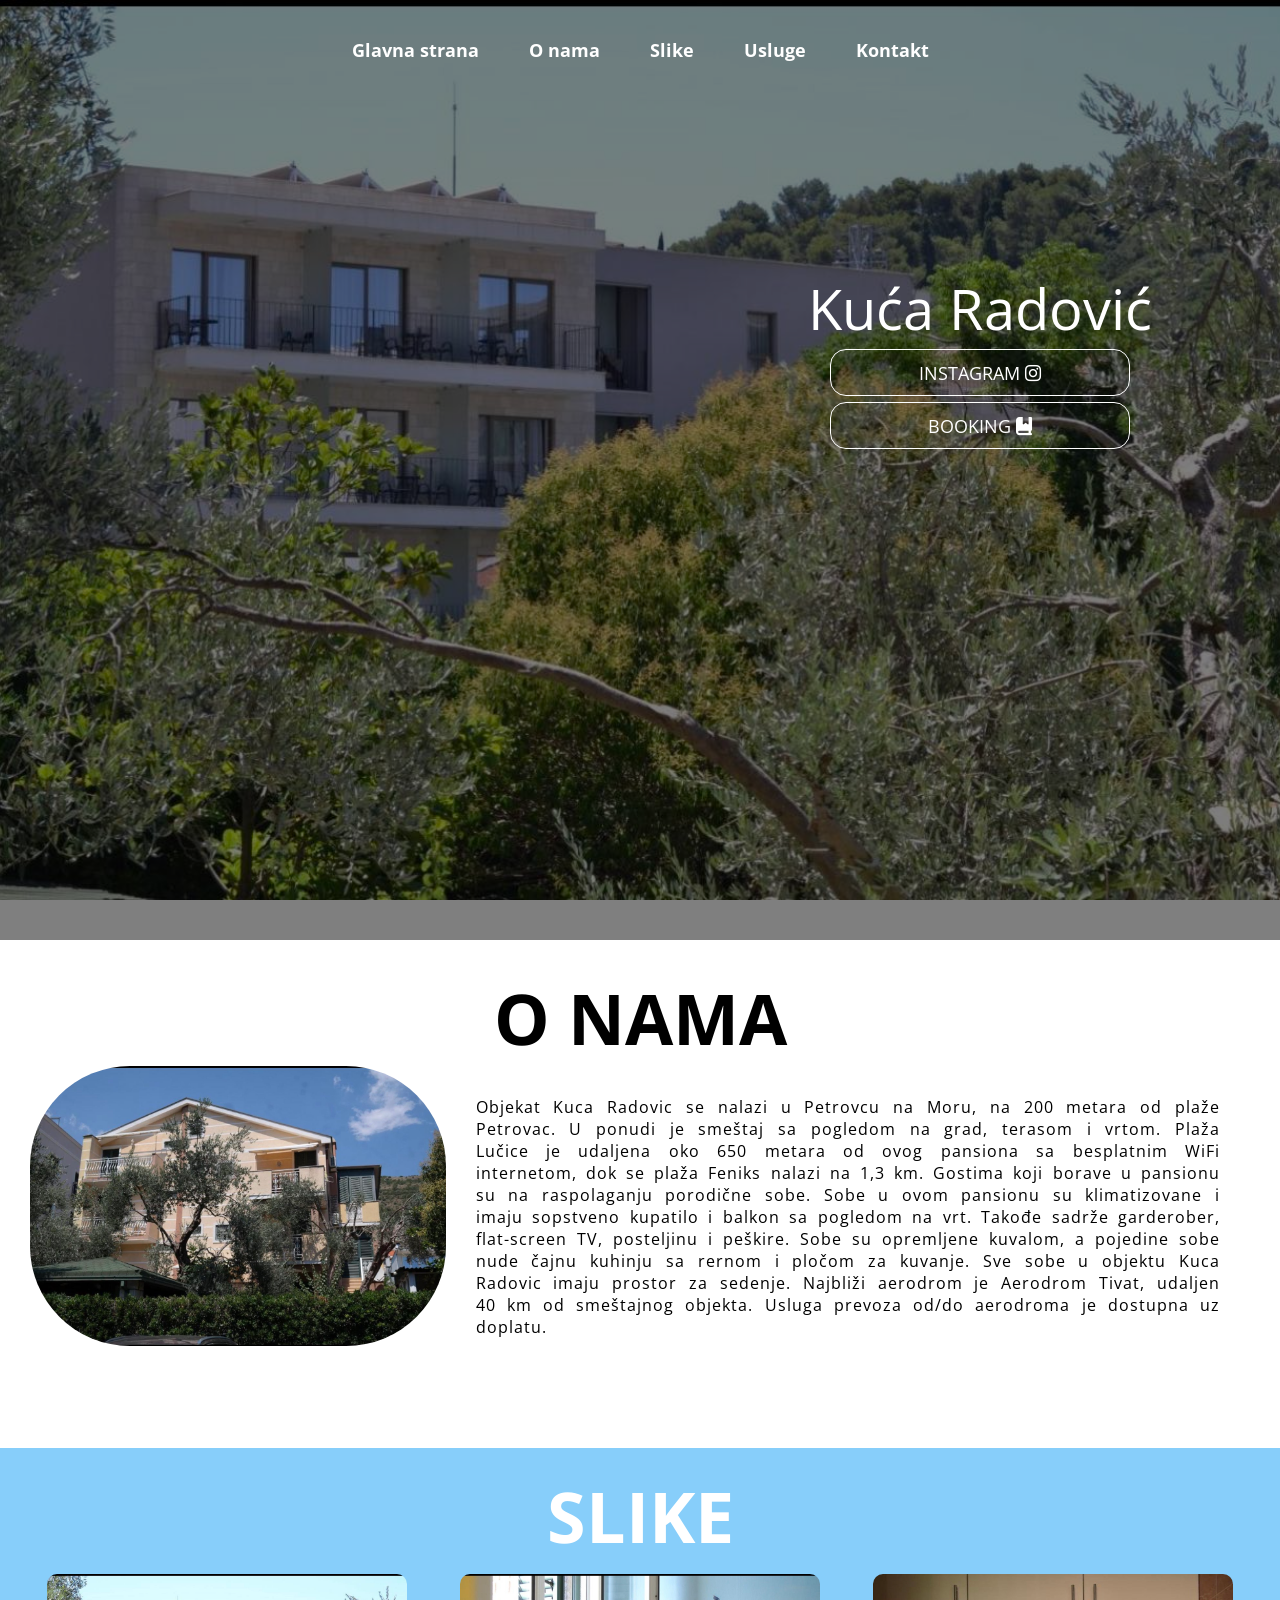
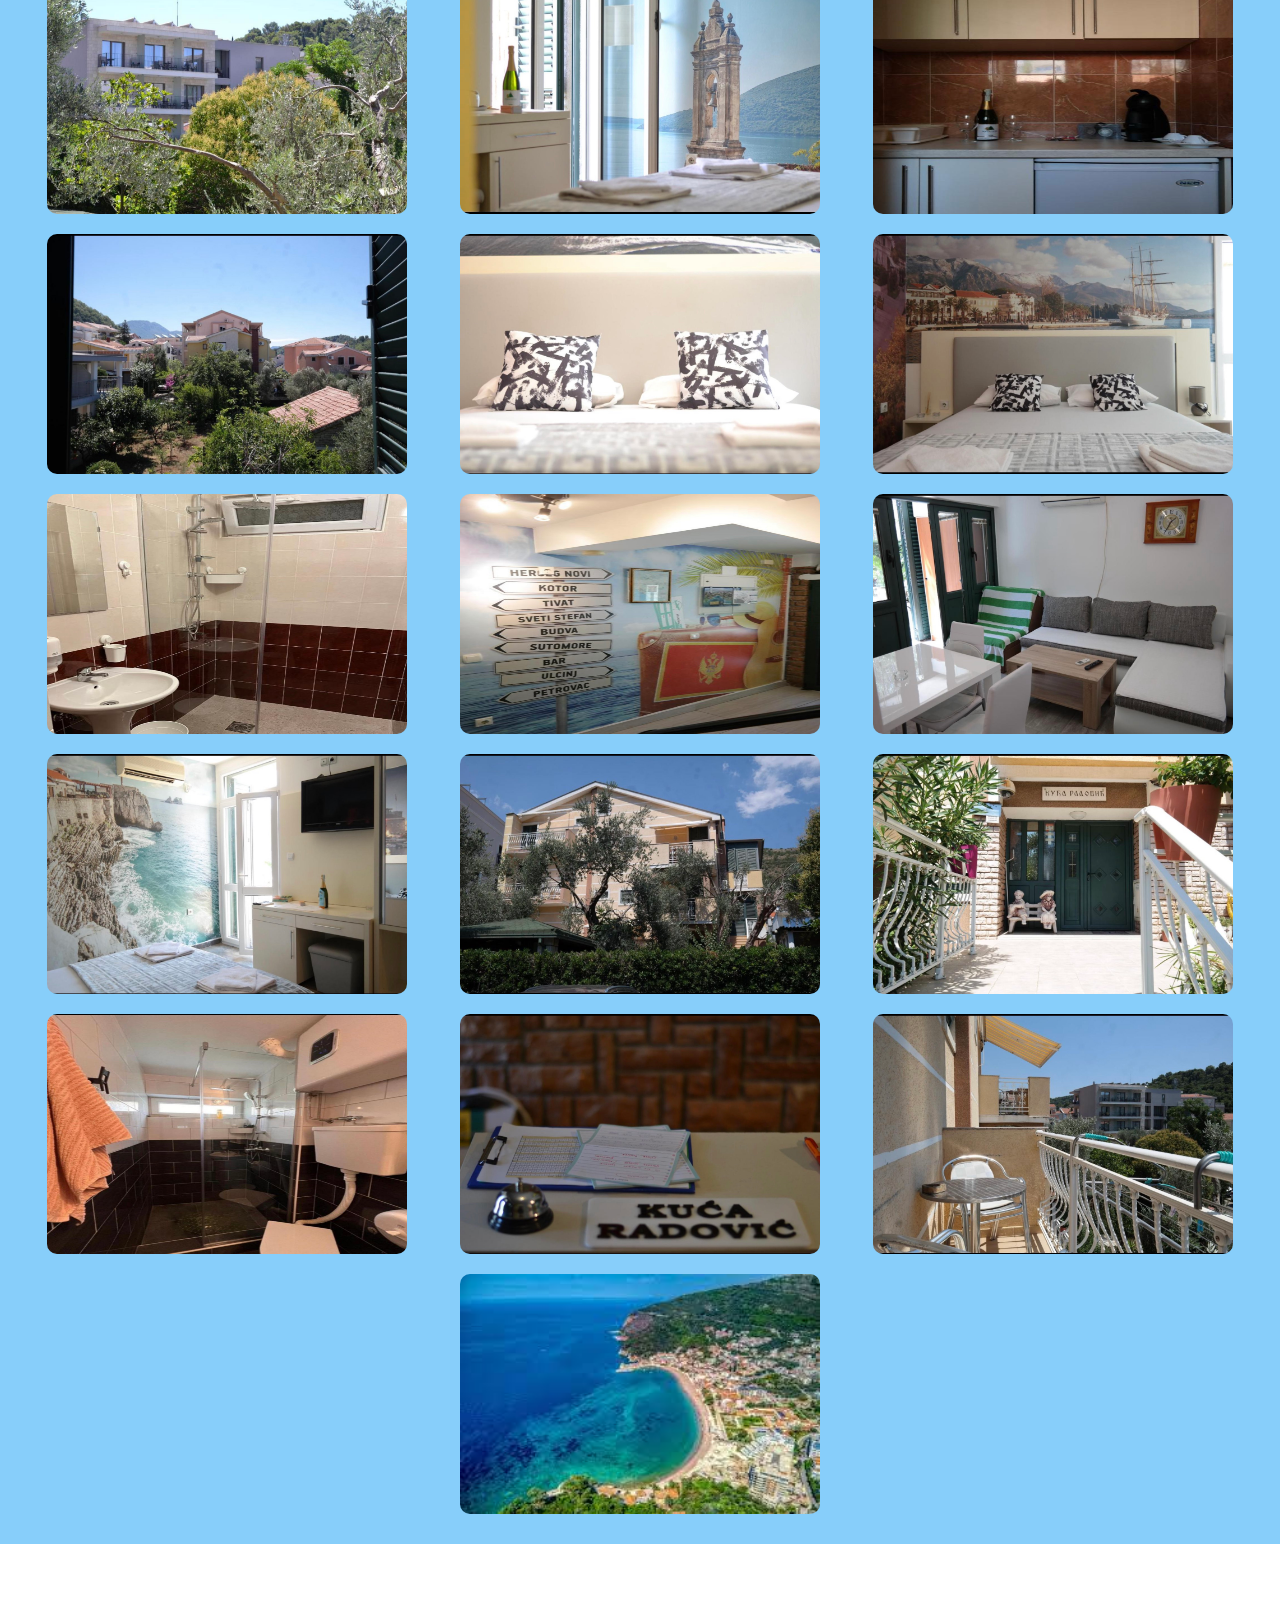
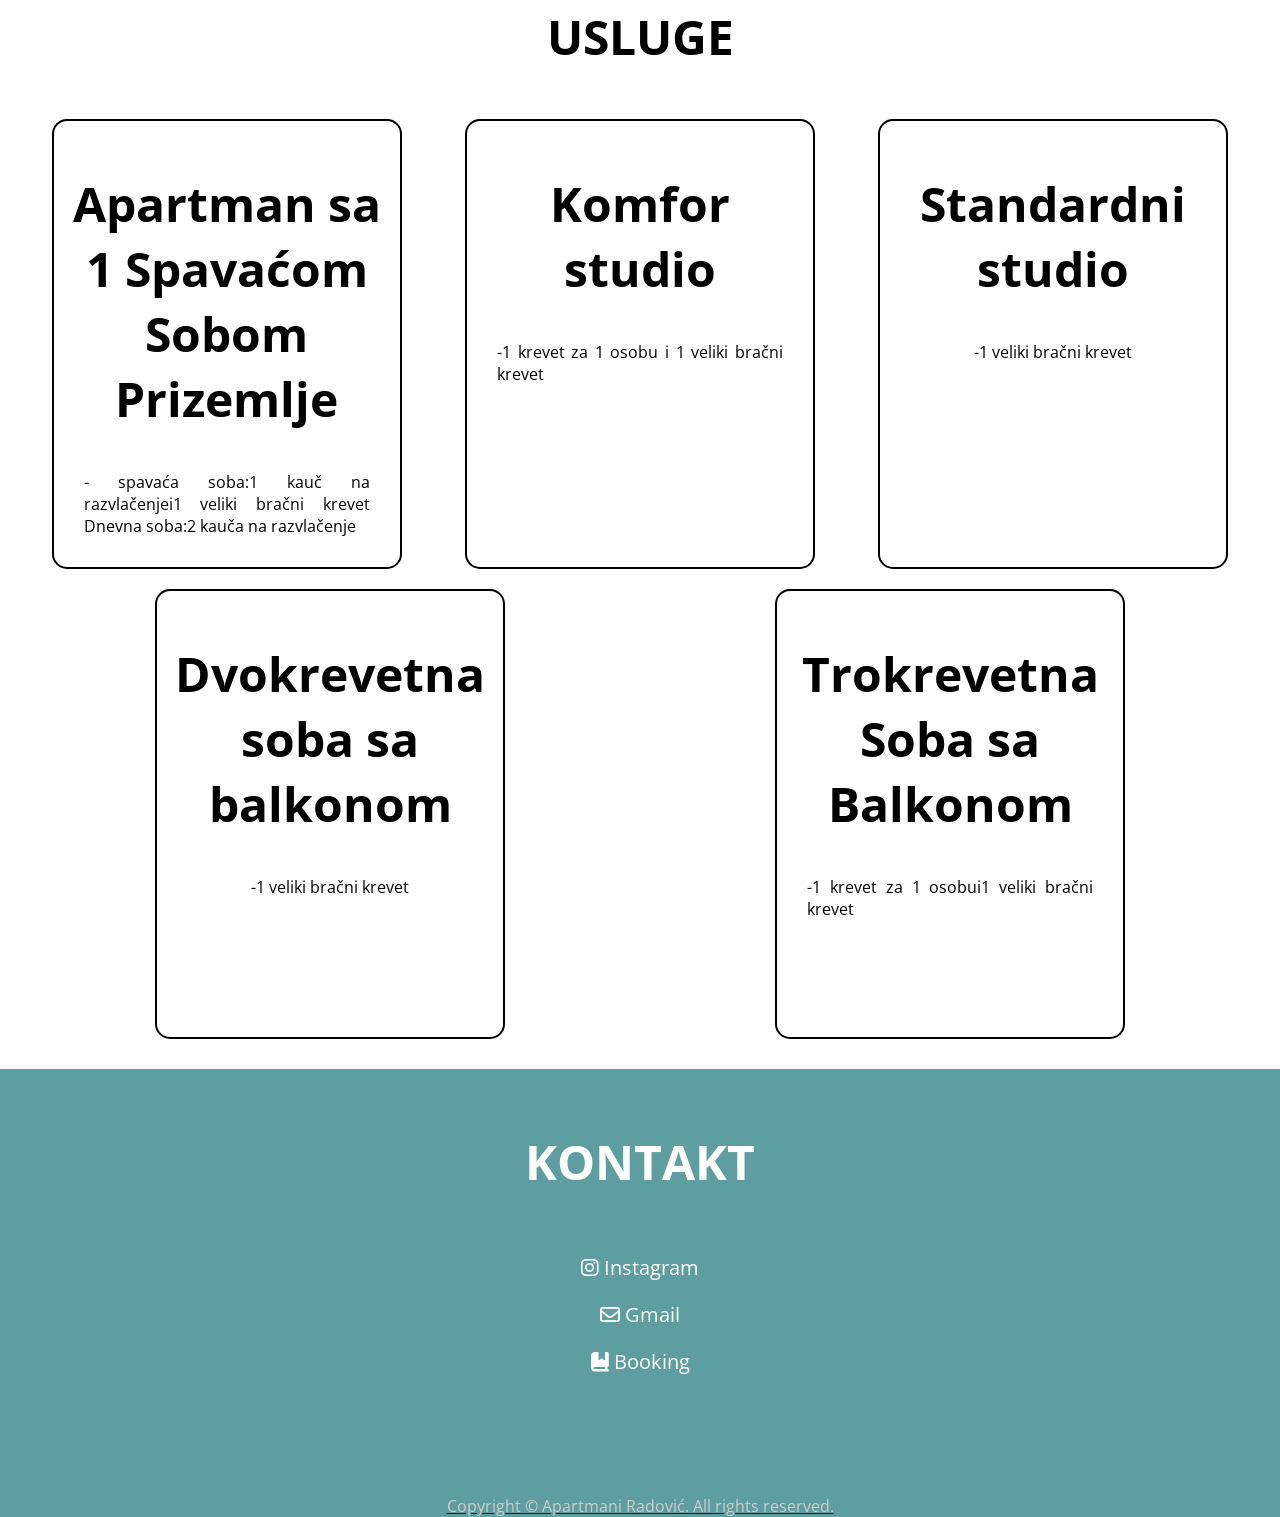
==== index.html @ 2fd004ca "First commit" ====
<!DOCTYPE html>
<html lang="en">
<head>
    <meta charset="UTF-8">
    <meta http-equiv="X-UA-Compatible" content="IE=edge">
    <meta name="viewport" content="width=device-width, initial-scale=1.0">
    <title>Kuća Radović</title>
    <link rel="stylesheet" href="style.css">
    <link rel="stylesheet" media="screen and (max-width:800px)" href="tablet.css">
    <link rel="stylesheet" media="screen and (max-width:530px)" href="phone.css">
    <link rel="stylesheet" href="https://cdnjs.cloudflare.com/ajax/libs/font-awesome/6.4.0/css/all.min.css" integrity="sha512-iecdLmaskl7CVkqkXNQ/ZH/XLlvWZOJyj7Yy7tcenmpD1ypASozpmT/E0iPtmFIB46ZmdtAc9eNBvH0H/ZpiBw==" crossorigin="anonymous" referrerpolicy="no-referrer" />
    <script src="main.js"></script>
    
</head>
<body>
    <nav class="navbar">
        <ul>
            <li><a href="#home">Glavna strana</a></li>
            <li><a href="#about">O nama</a></li>
            <li><a href="#portfolio">Slike</a></li>
            <li><a href="#services">Usluge</a></li>
            <li><a href="#contact">Kontakt</a></li>
        </ul>
    </nav>
    <section id="home">
        <div class="main">
            <h1 class="header">Kuća Radović</h1>
            <button class="btn" onclick="openInstagram()">INSTAGRAM <i class="fa-brands fa-instagram"></i></button>
            <button class="btn" onclick="openBooking()">BOOKING <i class="fa-solid fa-book-bookmark"></i></button>
        </div>
    </section>

    <section id="about">
        <h1 id="headings">O NAMA</h1>
        <div id="pic">
            <img src="resource/12.jpg" alt="">
            <div id="intro">
                <p>Objekat Kuca Radovic se nalazi u Petrovcu na Moru, na 200 metara od plaže Petrovac. U ponudi je smeštaj sa pogledom na grad, terasom i vrtom. Plaža Lučice je udaljena oko 650 metara od ovog pansiona sa besplatnim WiFi internetom, dok se plaža Feniks nalazi na 1,3 km. Gostima koji borave u pansionu su na raspolaganju porodične sobe.

                    Sobe u ovom pansionu su klimatizovane i imaju sopstveno kupatilo i balkon sa pogledom na vrt. Takođe sadrže garderober, flat-screen TV, posteljinu i peškire. Sobe su opremljene kuvalom, a pojedine sobe nude čajnu kuhinju sa rernom i pločom za kuvanje. Sve sobe u objektu Kuca Radovic imaju prostor za sedenje.
                    
                    Najbliži aerodrom je Aerodrom Tivat, udaljen 40 km od smeštajnog objekta. Usluga prevoza od/do aerodroma je dostupna uz doplatu.</p>
            </div>
        </div>
    </section>

    <section id="portfolio">
        <h1 id="headings">SLIKE</h1>
        <div class="gallery">
            <img src="resource/1.jpg" alt="">
            <img src="resource/2.jpg" alt="">
            <img src="resource/3.jpg" alt="">
            <img src="resource/4.jpg" alt="">
            <img src="resource/5.jpg" alt="">
            <img src="resource/7.jpg" alt="">
            <img src="resource/8.jpg" alt="">
            <img src="resource/9.jpg" alt="">
            <img src="resource/10.jpg" alt="">
            <img src="resource/11.jpg" alt="">
            <img src="resource/12.jpg" alt="">
            <img src="resource/13.jpg" alt="">
            <img src="resource/14.jpg" alt="">
            <img src="resource/15.jpg" alt="">
            <img src="resource/16.jpg" alt="">
            <img src="resource/download.jpeg" alt="">
        </div>
    </section>

    <section id="services">
        <h1 class="headings">USLUGE</h1>
        <div class="row">
            <div class="box">
                <h1 class="headings">Apartman sa 1 Spavaćom Sobom Prizemlje</h1>
                <p>- spavaća soba:1 kauč na razvlačenjei1 veliki bračni krevet
                    Dnevna soba:2 kauča na razvlačenje</p>
            </div>
            <div class="box">
                <h1 class="headings">Komfor<br>studio</h1>
                <p>-1 krevet za 1 osobu i 1 veliki bračni krevet</p>
            </div>
            <div class="box">
                <h1 class="headings">Standardni<br>studio</h1>
                <p>-1 veliki bračni krevet</p>
            </div>
            <div class="box">
                <h1 class="headings">Dvokrevetna soba sa balkonom</h1>
                <p>-1 veliki bračni krevet</p>
            </div>
            <div class="box">
                <h1 class="headings">Trokrevetna Soba sa Balkonom</h1>
                <p>-1 krevet za 1 osobui1 veliki bračni krevet</p>
            </div>
        </div>
    </section>

    <section id="contact">
        <h1 class="headings">KONTAKT</h1>
        <ul class="links">
            <li><a href="https://www.instagram.com/kucaradovic/"><i class="fa-brands fa-instagram"></i> Instagram</a></li>
            <li><a href="mailto:nenadbantulic@gmail.com"><i class="fa-regular fa-envelope"></i> Gmail</a></li>
            <li><a href="https://www.booking.com/hotel/me/kuca-radovic.sr.html"><i class="fa-solid fa-book-bookmark"></i> Booking</a</li>
        </ul>
    </section>
    <footer>
        Copyright © Apartmani Radović. All rights reserved.
    </footer>
</body>
</html>


<!-- written by Vuk Popovic -->
---- style.css ----
@import url('https://fonts.googleapis.com/css2?family=Open+Sans&display=swap');


*{
    margin: 0;
    padding: 0;
    box-sizing: border-box;
    scroll-behavior: smooth;
}

body{
    font-family: 'Open Sans', sans-serif;
}
/* 


h1{
    font-weight: 400;
    font-size: 120%!important;
}

 */

p{
    padding: 0px 20px;
}


/* footer containing the copyright notice */
footer{
    display: flex;
    align-items: center;
    justify-content: center;
    text-align: center;
    background-color: cadetblue;
    text-decoration: none;
    color:#cccccc;
}

.navbar{
    display: flex;
    justify-content: center;
    align-items: center;
    background-color: rgba(0, 0, 0, 0.5);
    position: sticky;
    top: 0;
}

.navbar ul{
    display: flex;
    list-style: none;
    margin: 20px 0px;
}

.navbar ul li{
    font-size: 1.1rem;
    font-weight: bold;
}

.navbar ul li a{
    text-decoration: none;
    color: rgb(255, 255, 255);
    padding: 8px 25px;
    transition: all .5s ease;
    border-radius: 0.2em;
}

.navbar ul li a:hover{
    background-color: white;
    color: black;
    border-radius: 0.2em;
}

/* HOME SECTION */
#home{
    display: flex  ;
    flex-direction: column;
    background-color: rgba(0, 0, 0, 0.5);
    height: 840px;
    justify-content: center;
    align-items: center;
    color: white;
}

#home::before{
    content: "";
    position: absolute;
    top: 0;
    right: 0;
    background: url('resource/1.jpg') no-repeat center center/cover;
    height: 900px;
    width: 100%;
    z-index: -1;
    opacity: 4.0;
}

#intro{
    letter-spacing: 1px;
    word-spacing: 4px;
}

.main{
    display: flex;
    flex-direction: column;
    align-items: center;
    position: absolute;
    top: 30%;
    right: 10%;
}

.headings{
    font-size: 3rem;
    text-align: center;
    margin: 40px 0px;
}

.header{
    font-size: 3.5rem!important;
    font-weight: 400;
}

.btn{
    font-family: 'Open Sans', sans-serif!important;
    font-size: 1.15rem!important;
    padding: 10px 35px;
    background-color: transparent;
    border: 1px solid white;
    border-radius: 1rem;
    color: white;
    outline: none;
    transition: .6s ease;
    width: 300px;
    margin: 3px 0px;
}
.btn:hover{
    cursor: pointer;
    background-color: white;
    color: black;
    font-weight: bold;
}

/* About Section */
#about{
    display: flex;
    flex-direction: column;
    box-sizing: border-box;
    padding: 30px;
    margin-bottom: 50px;
}

#pic{
    display: flex;
}

#pic img{
    /* width: 575px;
    height: 400px; */
    min-height: fit-content;
    max-height: 280px;
    border-radius: 100px;
}

#intro{
    padding: 20px;
    display: flex;
    flex-direction: column;
    text-align: justify;
    padding: 10px;
}

#intro h2{
    font-size: 2rem;
    margin-bottom: 20px;
    padding: 20px;
}

#intro p{
    padding: 20px
}
/* Portfolio Section */
#portfolio{
    display: flex;
    flex-direction: column;
    background-color: lightskyblue;
    color: white;
    align-items: center;
    padding: 20px;
}

.gallery{
    display: flex;
    flex-wrap: wrap;
    justify-content: space-around;
    box-sizing: border-box;
}

.gallery img{
    width: 360px;
    height: 240px;
    margin: 10px;
    border-radius: 10px;
}

#headings{
    text-align: center;
    font-size: 70px;
}

/* Services Section*/
#services{
    display: flex;
    flex-direction: column;
    padding: 20px;
}

.row{
    display: flex;
    justify-content: space-around;
    flex-wrap: wrap;
    box-sizing: border-box;
}

.box{
    display: flex;
    flex-direction: column;
    width: 350px;
    height: 450px;
    border: 2px solid black;
    margin: 10px;
    align-items: center;
    text-align: justify;
    padding: 10px;
    border-radius: 15px;
    background: linear-gradient(to top, rgb(0, 0, 0) 50%, white 50%);
    background-size: 100% 200%;
    transition: all .8s;
}

.box:hover{
    background-position: left bottom;
    color: white;
    border: 2px solid black;
}

.box img{
    width: 80px;
    height: 60px;
    background-color: white;
    padding: 10px;
}

/* Contact Section */
#contact{
    display: flex;
    flex-direction: column;
    box-sizing: border-box;
    background-color: cadetblue;
    color: white;
    padding: 20px;
    text-decoration: none;
    padding-bottom: 100px;
    min-height: fit-content;
}

#contact ul, li{
    display: flex;
    flex-direction: column;
    box-sizing: border-box;
    align-items: center;
    margin: 10px 0px;
    font-size: 20px;
}

.links a{
    color:rgb(255,255,255);
    text-decoration: none;
}

.input{
    padding: 12px;
    margin: 15px;
    width: 30%;
    border: none;
    outline: none;
}

#msg{
    width: 20%;
    padding: 10px;
    margin: 15px;
    border: none;
    outline: none;
}

#send{
    padding: 10px;
    width: 10%;
    margin: 40px;
    border: none;
    outline: none;
}

#send:hover{
    cursor: pointer;
    box-shadow: 0 0 10px white;
}
---- tablet.css ----
/* Home */
#home{
    height: 820px;
}

.headings{
    font-size: 1.7rem;
}

/*About*/
#pic img{
    width: 300px;
    height: 175px;
}

#intro h2{
    font-size: 1.5rem;
}

/*Portfolio*/
.gallery img{
    width: 250px;
    height: 150px;
    margin: 10px;
}

/*Contact*/
.input{
    width: 80%;
}

#msg{
    width: 70%;
}

#send{
    width: 20%;
}
---- phone.css ----
/* Navbar */
.navbar ul{
    flex-wrap: nowrap;
    text-align: center;
}

.navbar ul li a{
    padding: 2px 8px;
}

.navbar li a{
    font-size: 10px;
    padding: 2px;
}

/* Headings */
.headings{
    font-size: 2.5rem;
}

/* About */
#pic{
    flex-direction: column;
    align-items: center;
}

#pic img{
    height: 550px;
    width: 415px;
    padding: 20px;
}

#intro h2{
    margin-top: 15px;
    text-align: center;
    padding: 10px;
}
#intro p{
    padding: 10px
}

#headings{
    font-size: 40px;
    padding: 10px;
}

/*Contact*/
.input{
    width: 60%;
}

#msg{
    width: 55%;
}

#send{
    width: 20%;
}
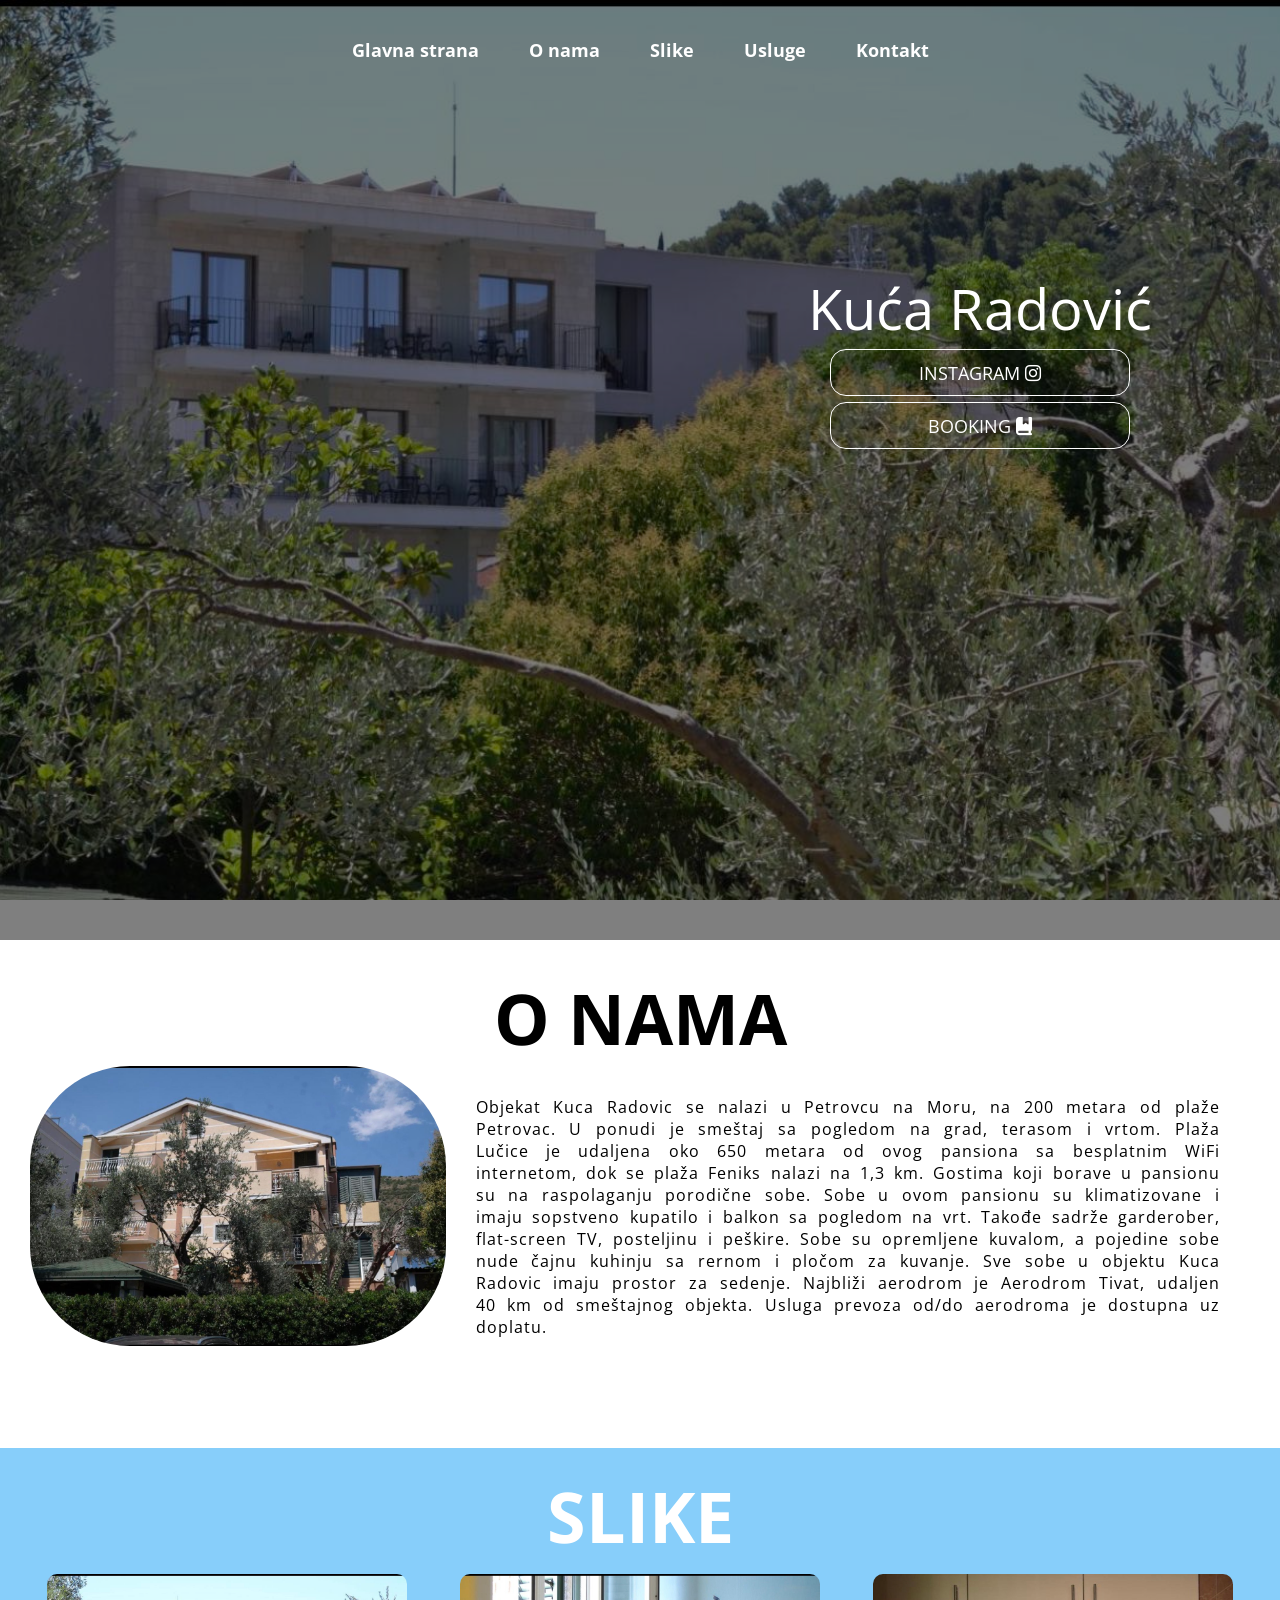
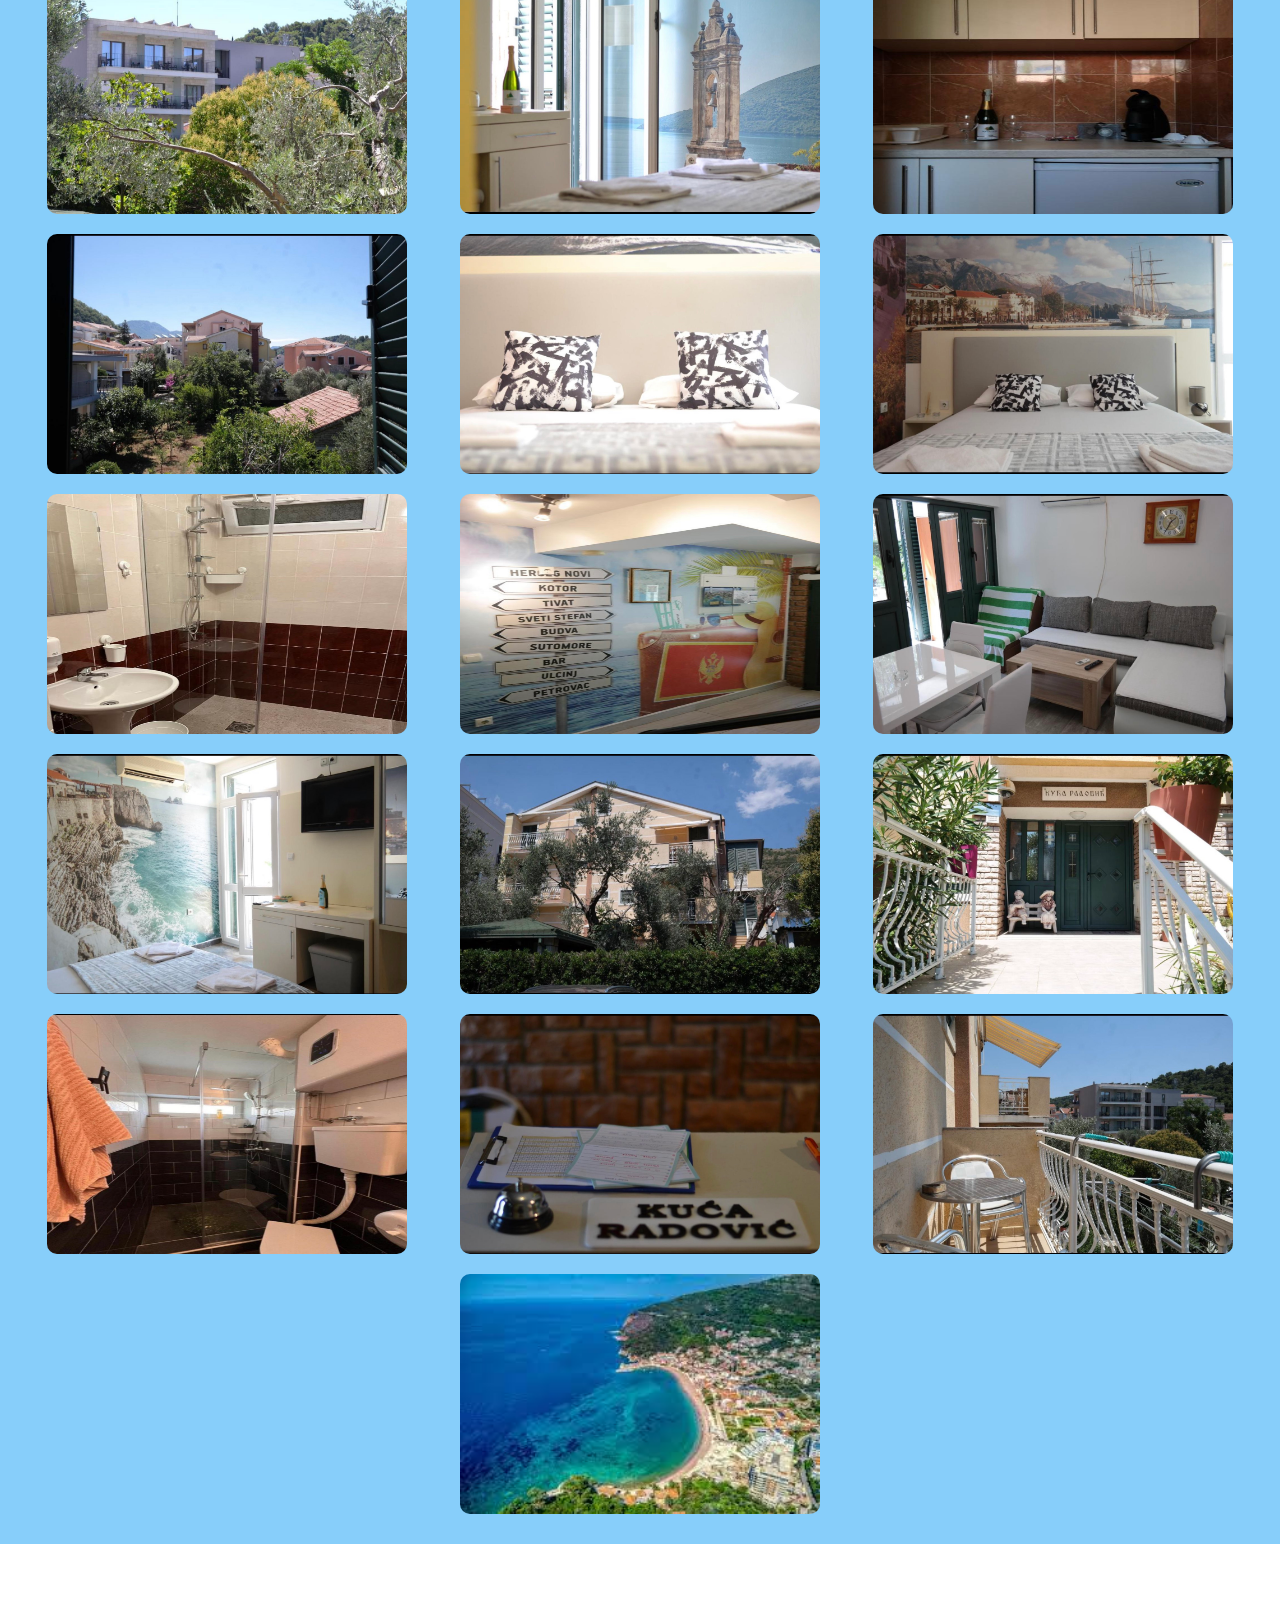
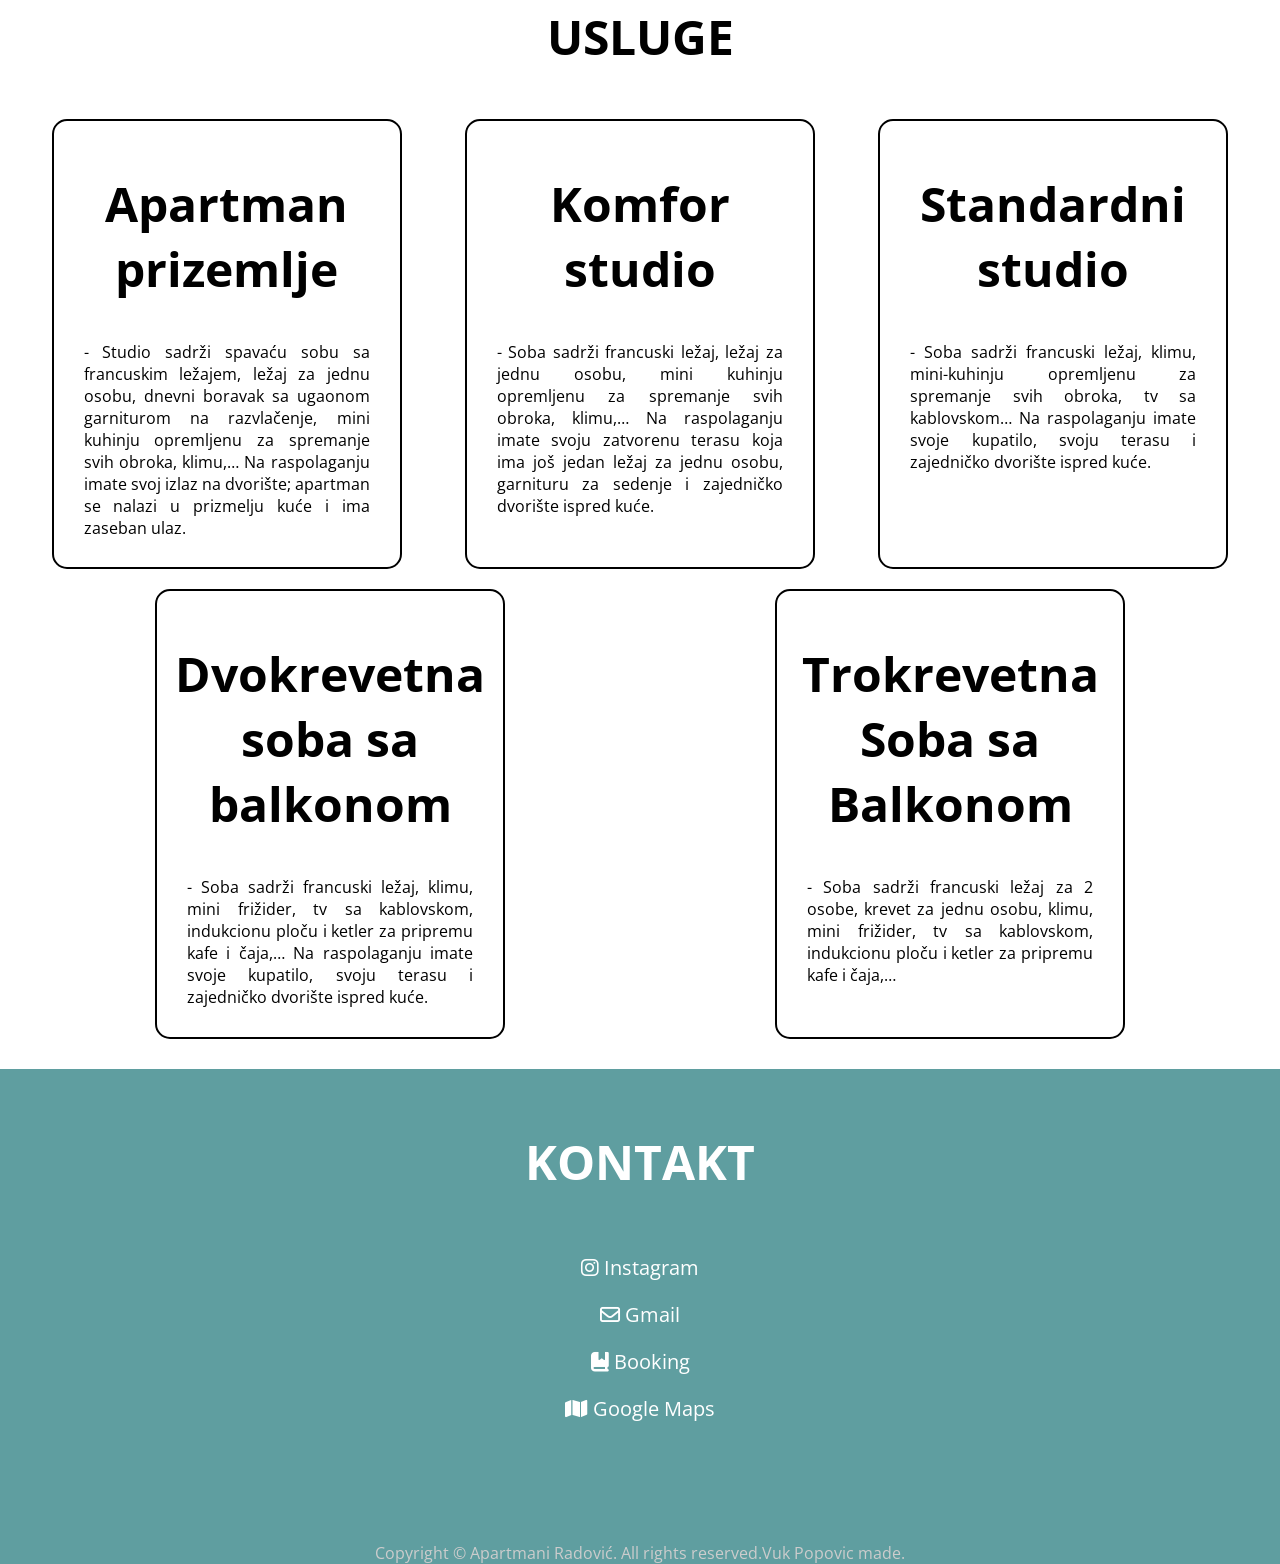
==== commit 9028c239: "Redid one of the last commits, better file organisation" ====
--- a/index.html
+++ b/index.html
@@ -70,25 +70,28 @@
         <h1 class="headings">USLUGE</h1>
         <div class="row">
             <div class="box">
-                <h1 class="headings">Apartman sa 1 Spavaćom Sobom Prizemlje</h1>
-                <p>- spavaća soba:1 kauč na razvlačenjei1 veliki bračni krevet
-                    Dnevna soba:2 kauča na razvlačenje</p>
+                <h1 class="headings">Apartman prizemlje</h1>
+                <p>- Studio sadrži spavaću sobu sa francuskim ležajem, ležaj za jednu osobu, dnevni boravak sa ugaonom garniturom na razvlačenje, mini kuhinju opremljenu za spremanje svih obroka, klimu,…
+                    Na raspolaganju imate svoj izlaz na dvorište; apartman se nalazi u prizmelju kuće i ima zaseban ulaz.</p>
             </div>
             <div class="box">
                 <h1 class="headings">Komfor<br>studio</h1>
-                <p>-1 krevet za 1 osobu i 1 veliki bračni krevet</p>
+                <p>- Soba sadrži francuski ležaj, ležaj za jednu osobu, mini kuhinju opremljenu za spremanje svih obroka, klimu,…
+                    Na raspolaganju imate svoju zatvorenu terasu koja ima još jedan ležaj za jednu osobu, garnituru za sedenje i zajedničko dvorište ispred kuće.</p>
             </div>
             <div class="box">
                 <h1 class="headings">Standardni<br>studio</h1>
-                <p>-1 veliki bračni krevet</p>
+                <p>- Soba sadrži francuski ležaj, klimu, mini-kuhinju opremljenu za spremanje svih obroka, tv sa kablovskom…
+                    Na raspolaganju imate svoje kupatilo, svoju terasu i zajedničko dvorište ispred kuće.</p>
             </div>
             <div class="box">
                 <h1 class="headings">Dvokrevetna soba sa balkonom</h1>
-                <p>-1 veliki bračni krevet</p>
+                <p>- Soba sadrži francuski ležaj, klimu, mini frižider, tv sa kablovskom, indukcionu ploču i ketler za pripremu kafe i čaja,…
+                    Na raspolaganju imate svoje kupatilo, svoju terasu i zajedničko dvorište ispred kuće.</p>
             </div>
             <div class="box">
                 <h1 class="headings">Trokrevetna Soba sa Balkonom</h1>
-                <p>-1 krevet za 1 osobui1 veliki bračni krevet</p>
+                <p>- Soba sadrži francuski ležaj za 2 osobe, krevet za jednu osobu, klimu, mini frižider, tv sa kablovskom, indukcionu ploču i ketler za pripremu kafe i čaja,…</p>
             </div>
         </div>
     </section>
@@ -98,11 +101,12 @@
         <ul class="links">
             <li><a href="https://www.instagram.com/kucaradovic/"><i class="fa-brands fa-instagram"></i> Instagram</a></li>
             <li><a href="mailto:nenadbantulic@gmail.com"><i class="fa-regular fa-envelope"></i> Gmail</a></li>
-            <li><a href="https://www.booking.com/hotel/me/kuca-radovic.sr.html"><i class="fa-solid fa-book-bookmark"></i> Booking</a</li>
+            <li><a href="https://www.booking.com/hotel/me/kuca-radovic.sr.html"><i class="fa-solid fa-book-bookmark"></i> Booking</a></li>
+                <li><a href="https://maps.app.goo.gl/UzY4ZpU3KgHGEMKcA"><i class="fa-solid fa-map"></i> Google Maps</a></li>
         </ul>
     </section>
     <footer>
-        Copyright © Apartmani Radović. All rights reserved.
+        Copyright © Apartmani Radović. All rights reserved.Vuk Popovic made.
     </footer>
 </body>
 </html>
--- a/style.css
+++ b/style.css
@@ -304,4 +304,3 @@
     cursor: pointer;
     box-shadow: 0 0 10px white;
 }
-
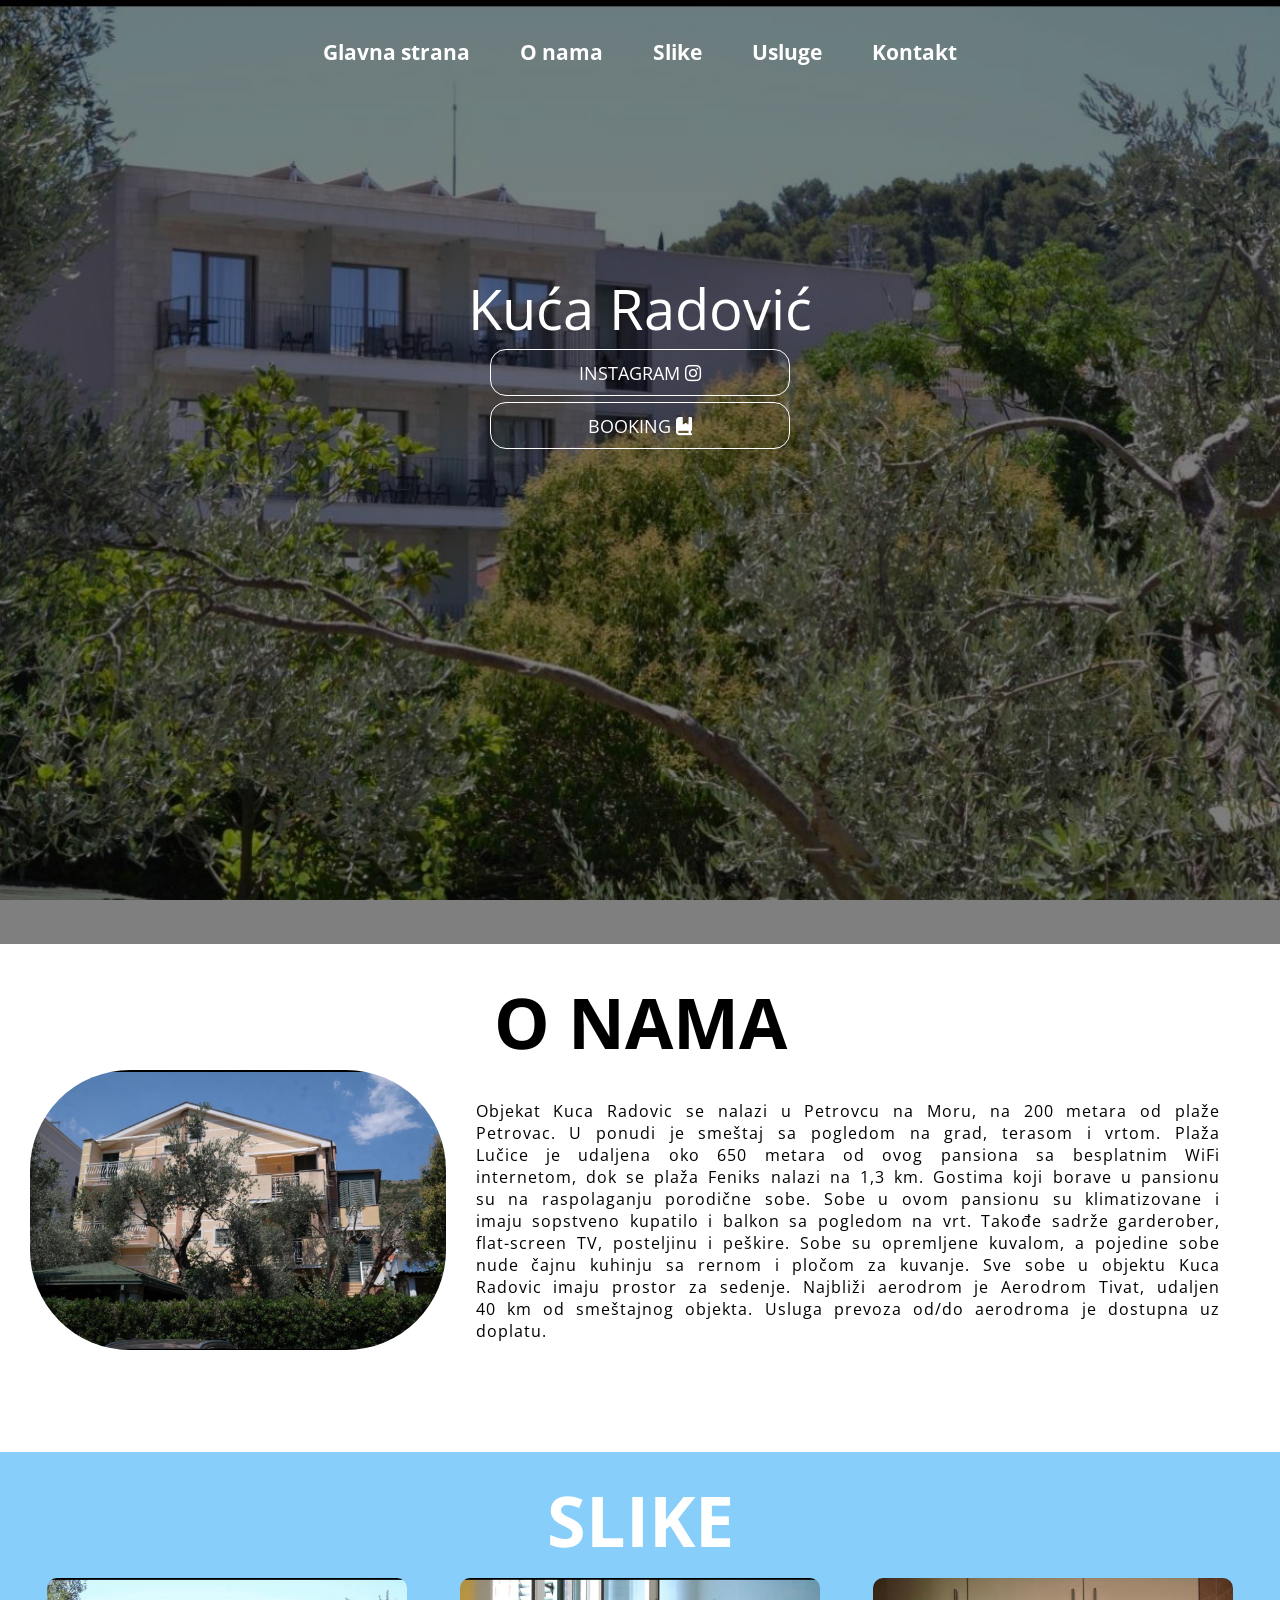
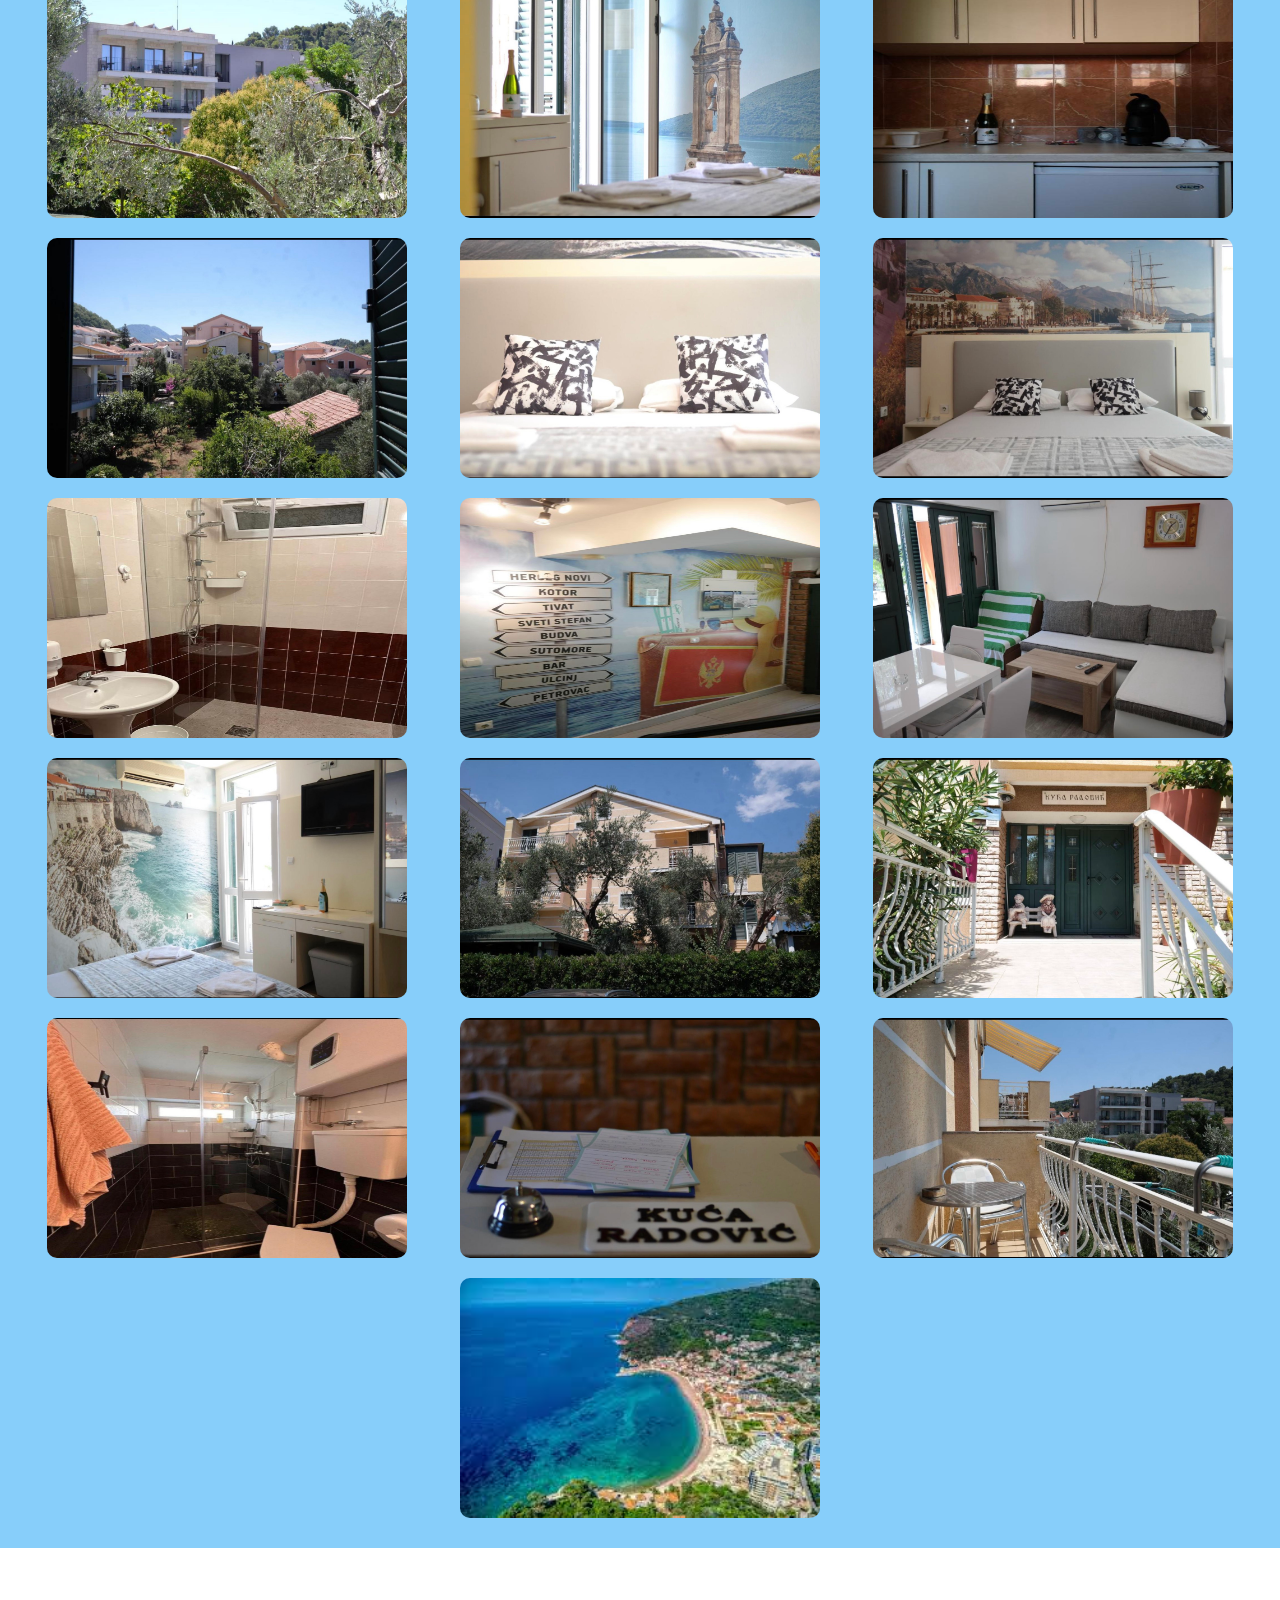
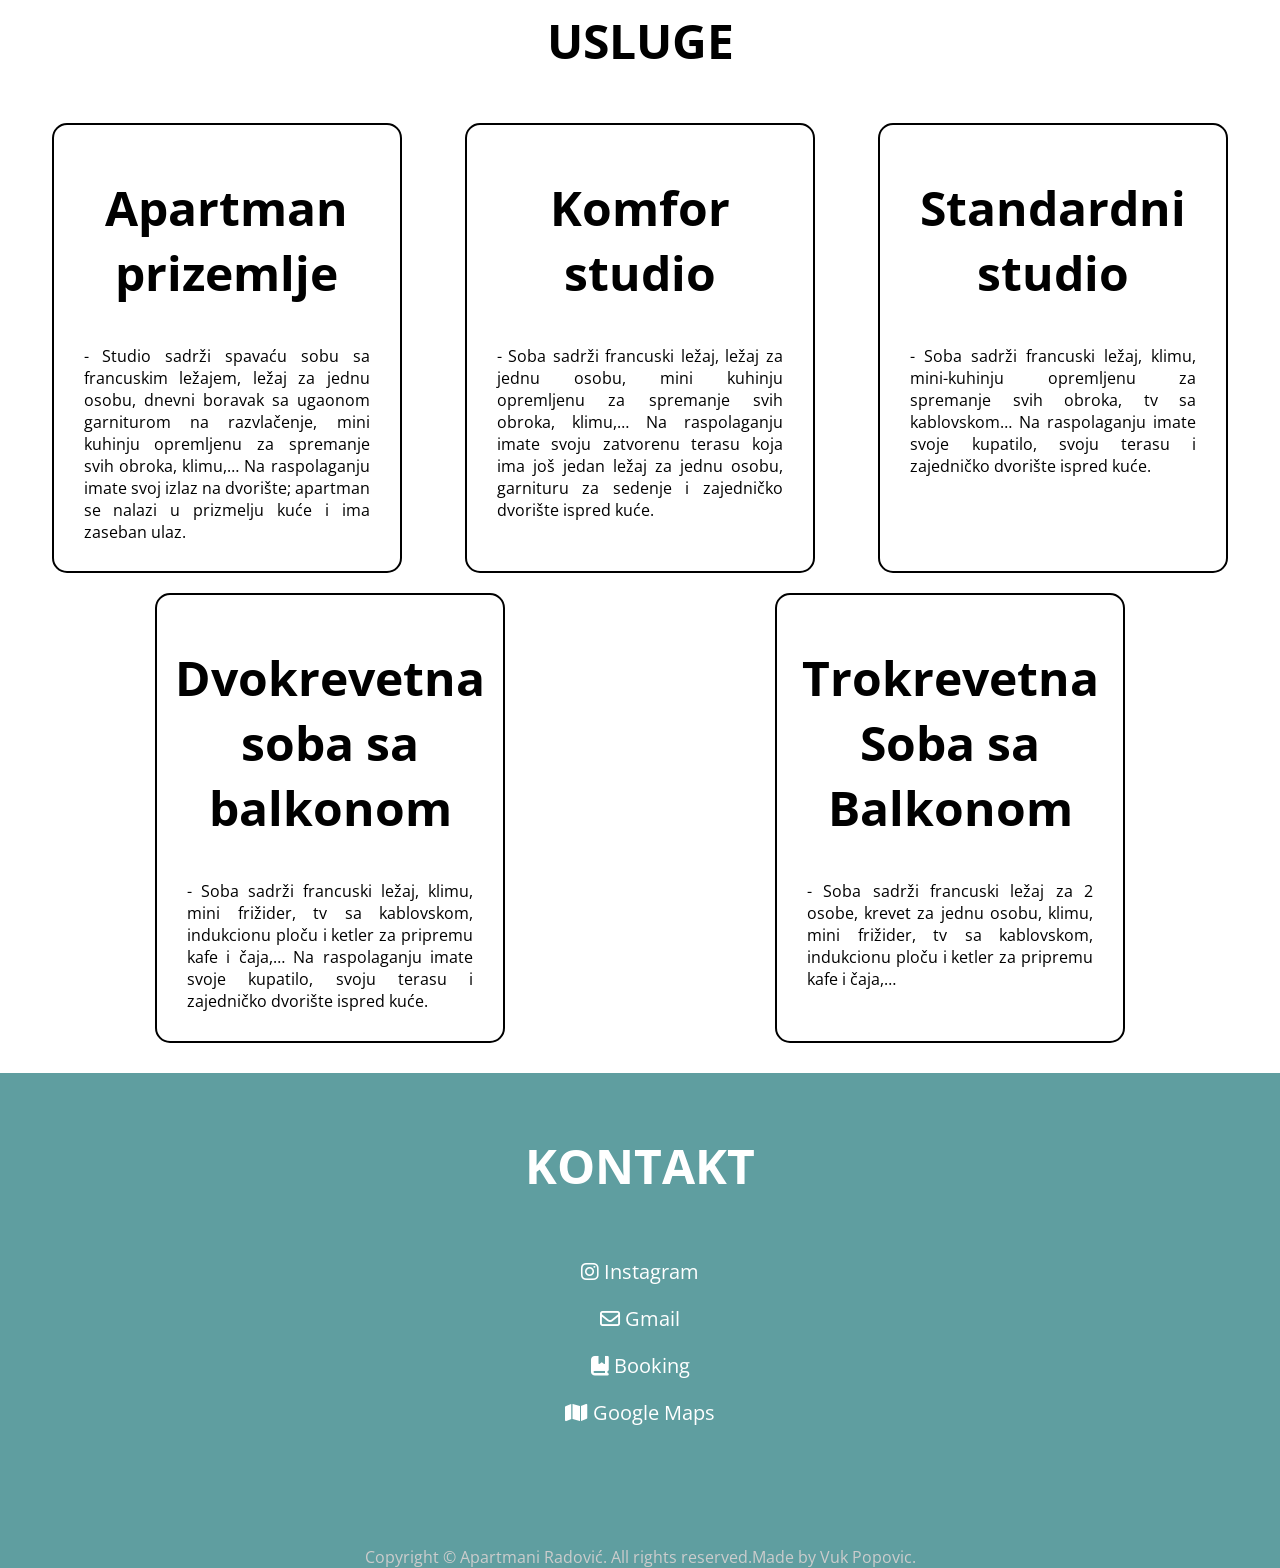
==== commit d78cb3ba: "Add files via upload" ====
--- a/index.html
+++ b/index.html
@@ -37,9 +37,9 @@
             <div id="intro">
                 <p>Objekat Kuca Radovic se nalazi u Petrovcu na Moru, na 200 metara od plaže Petrovac. U ponudi je smeštaj sa pogledom na grad, terasom i vrtom. Plaža Lučice je udaljena oko 650 metara od ovog pansiona sa besplatnim WiFi internetom, dok se plaža Feniks nalazi na 1,3 km. Gostima koji borave u pansionu su na raspolaganju porodične sobe.
 
-                    Sobe u ovom pansionu su klimatizovane i imaju sopstveno kupatilo i balkon sa pogledom na vrt. Takođe sadrže garderober, flat-screen TV, posteljinu i peškire. Sobe su opremljene kuvalom, a pojedine sobe nude čajnu kuhinju sa rernom i pločom za kuvanje. Sve sobe u objektu Kuca Radovic imaju prostor za sedenje.
+    Sobe u ovom pansionu su klimatizovane i imaju sopstveno kupatilo i balkon sa pogledom na vrt. Takođe sadrže garderober, flat-screen TV, posteljinu i peškire. Sobe su opremljene kuvalom, a pojedine sobe nude čajnu kuhinju sa rernom i pločom za kuvanje. Sve sobe u objektu Kuca Radovic imaju prostor za sedenje.
                     
-                    Najbliži aerodrom je Aerodrom Tivat, udaljen 40 km od smeštajnog objekta. Usluga prevoza od/do aerodroma je dostupna uz doplatu.</p>
+    Najbliži aerodrom je Aerodrom Tivat, udaljen 40 km od smeštajnog objekta. Usluga prevoza od/do aerodroma je dostupna uz doplatu.</p>
             </div>
         </div>
     </section>
@@ -106,7 +106,7 @@
         </ul>
     </section>
     <footer>
-        Copyright © Apartmani Radović. All rights reserved.Vuk Popovic made.
+        Copyright © Apartmani Radović. All rights reserved.Made by Vuk Popovic.
     </footer>
 </body>
 </html>
--- a/style.css
+++ b/style.css
@@ -44,6 +44,7 @@
     background-color: rgba(0, 0, 0, 0.5);
     position: sticky;
     top: 0;
+    
 }
 
 .navbar ul{
@@ -53,7 +54,7 @@
 }
 
 .navbar ul li{
-    font-size: 1.1rem;
+    font-size: 1.3rem;
     font-weight: bold;
 }
 
@@ -105,7 +106,6 @@
     align-items: center;
     position: absolute;
     top: 30%;
-    right: 10%;
 }
 
 .headings{
--- a/phone.css
+++ b/phone.css
@@ -4,18 +4,32 @@
     text-align: center;
 }
 
-.navbar ul li a{
-    padding: 2px 8px;
+.navbar{
+    width: 100vw!important;
 }
 
+.navbar ul li a{
+    padding: 0px 3px;
+} 
+
 .navbar li a{
-    font-size: 10px;
-    padding: 2px;
+    font-size: 12px;
+    padding: 5px 3px;
 }
 
+.box{
+    height: 70vh;
+}
 /* Headings */
 .headings{
     font-size: 2.5rem;
+}
+
+
+.main{
+    right: 0;
+    scale: 0.8;
+    width: 100vw;
 }
 
 /* About */
@@ -25,8 +39,9 @@
 }
 
 #pic img{
-    height: 550px;
-    width: 415px;
+    height: 20vh;
+    width: 70vw;
+    /* width: px; */
     padding: 20px;
 }
 
